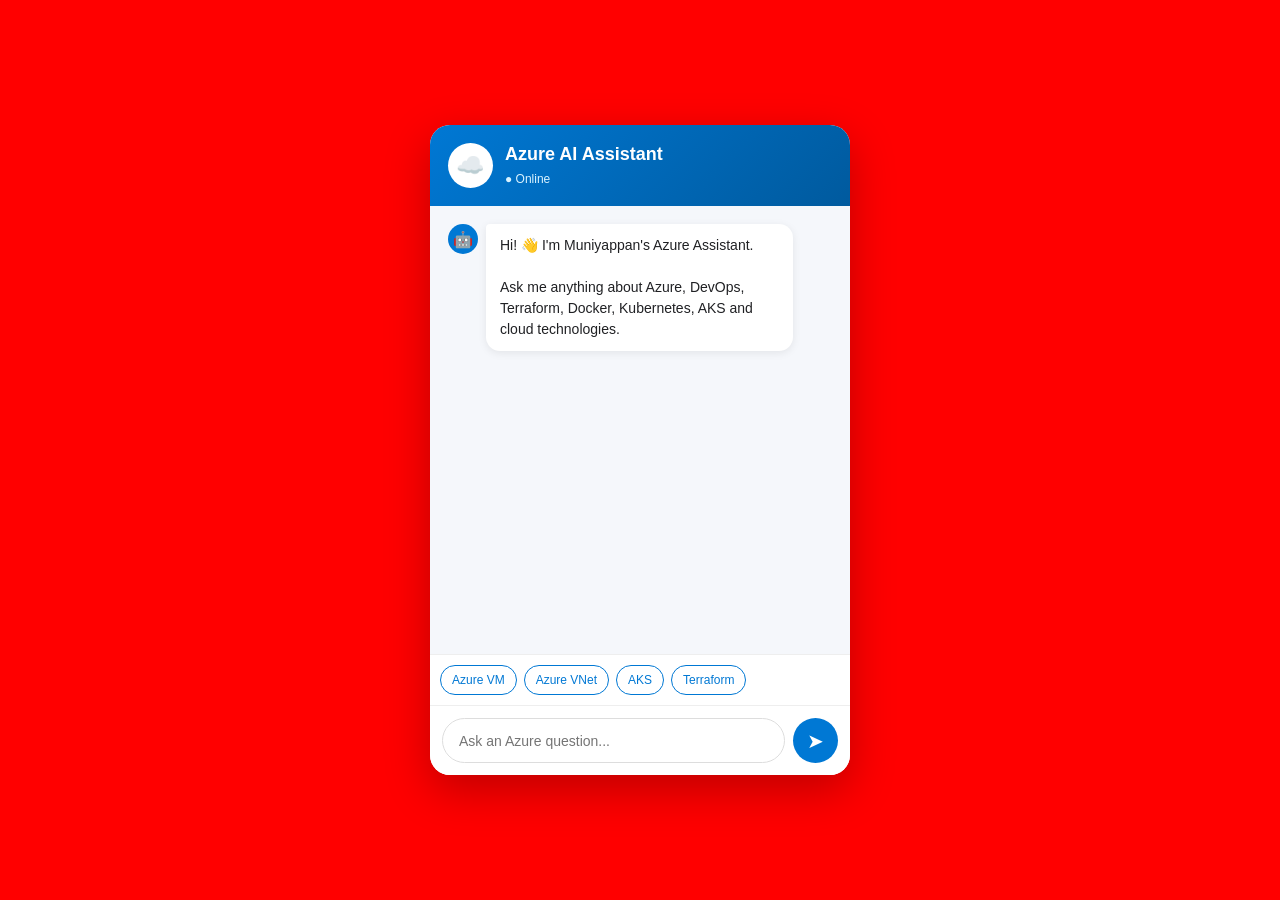
==== chatbot/index.html @ 2e25ce1d "Add standalone Azure AI chatbot" ====
<!DOCTYPE html>
<html lang="en">
<head>
    <meta charset="UTF-8">
    <meta name="viewport" content="width=device-width, initial-scale=1.0">

    <title>Azure AI Assistant</title>

    <link rel="stylesheet" href="chatbot.css">
</head>

<body>

    <div class="chatbot-container">

        <!-- Header -->
        <div class="chat-header">
            <div class="bot-avatar">☁️</div>

            <div class="bot-info">
                <h2>Azure AI Assistant</h2>
                <span>● Online</span>
            </div>
        </div>


        <!-- Chat Messages -->
        <div class="chat-messages" id="chatMessages">

            <div class="message bot-message">
                <div class="message-avatar">🤖</div>

                <div class="message-content">
                    Hi! 👋 I'm Muniyappan's Azure Assistant.
                    <br><br>
                    Ask me anything about Azure, DevOps, Terraform,
                    Docker, Kubernetes, AKS and cloud technologies.
                </div>
            </div>

        </div>


        <!-- Quick Questions -->
        <div class="quick-questions">

            <button onclick="askQuestion('What is Azure VM?')">
                Azure VM
            </button>

            <button onclick="askQuestion('What is Azure VNet?')">
                Azure VNet
            </button>

            <button onclick="askQuestion('What is AKS?')">
                AKS
            </button>

            <button onclick="askQuestion('What is Terraform?')">
                Terraform
            </button>

        </div>


        <!-- Input -->
        <div class="chat-input-area">

            <input
                type="text"
                id="userInput"
                placeholder="Ask an Azure question..."
                autocomplete="off"
            >

            <button id="sendButton" onclick="sendMessage()">
                ➤
            </button>

        </div>

    </div>

    <script src="chatbot.js"></script>

</body>
</html>
---- chatbot/chatbot.css ----
body {
    background: red !important;
}
* {
    margin: 0;
    padding: 0;
    box-sizing: border-box;
}

body {
    font-family: Arial, sans-serif;
    background: #f5f7fb;
    min-height: 100vh;
    display: flex;
    justify-content: center;
    align-items: center;
}

.chatbot-container {
    width: 420px;
    height: 650px;
    background: white;
    border-radius: 20px;
    overflow: hidden;
    display: flex;
    flex-direction: column;
    box-shadow: 0 15px 45px rgba(0, 0, 0, 0.25);
}

.chat-header {
    background: linear-gradient(135deg, #0078d4, #005a9e);
    color: white;
    padding: 18px;
    display: flex;
    align-items: center;
    gap: 12px;
}

.bot-avatar {
    width: 45px;
    height: 45px;
    background: white;
    border-radius: 50%;
    display: flex;
    align-items: center;
    justify-content: center;
    font-size: 23px;
}

.bot-info h2 {
    font-size: 18px;
    margin-bottom: 4px;
}

.bot-info span {
    font-size: 12px;
    color: #d9f3ff;
}

.chat-messages {
    flex: 1;
    padding: 18px;
    overflow-y: auto;
    background: #f5f7fb;
}

.message {
    display: flex;
    margin-bottom: 16px;
    gap: 8px;
}

.message-avatar {
    width: 30px;
    height: 30px;
    background: #0078d4;
    color: white;
    border-radius: 50%;
    display: flex;
    align-items: center;
    justify-content: center;
    flex-shrink: 0;
}

.message-content {
    max-width: 80%;
    padding: 11px 14px;
    border-radius: 14px;
    font-size: 14px;
    line-height: 1.5;
}

.bot-message .message-content {
    background: white;
    color: #202124;
    border-top-left-radius: 4px;
    box-shadow: 0 2px 8px rgba(0, 0, 0, 0.08);
}

.user-message {
    justify-content: flex-end;
}

.user-message .message-content {
    background: #0078d4;
    color: white;
    border-top-right-radius: 4px;
}

.quick-questions {
    display: flex;
    gap: 7px;
    padding: 10px;
    overflow-x: auto;
    background: white;
    border-top: 1px solid #eee;
}

.quick-questions button {
    white-space: nowrap;
    padding: 7px 11px;
    border: 1px solid #0078d4;
    background: white;
    color: #0078d4;
    border-radius: 20px;
    cursor: pointer;
    font-size: 12px;
}

.quick-questions button:hover {
    background: #0078d4;
    color: white;
}

.chat-input-area {
    display: flex;
    padding: 12px;
    background: white;
    border-top: 1px solid #eee;
    gap: 8px;
}

.chat-input-area input {
    flex: 1;
    border: 1px solid #ddd;
    border-radius: 25px;
    padding: 12px 16px;
    outline: none;
    font-size: 14px;
}

.chat-input-area input:focus {
    border-color: #0078d4;
}

.chat-input-area button {
    width: 45px;
    height: 45px;
    border: none;
    border-radius: 50%;
    background: #0078d4;
    color: white;
    font-size: 20px;
    cursor: pointer;
}

.chat-input-area button:hover {
    background: #005a9e;
}

@media (max-width: 500px) {
    .chatbot-container {
        width: 100%;
        height: 100vh;
        border-radius: 0;
    }
}
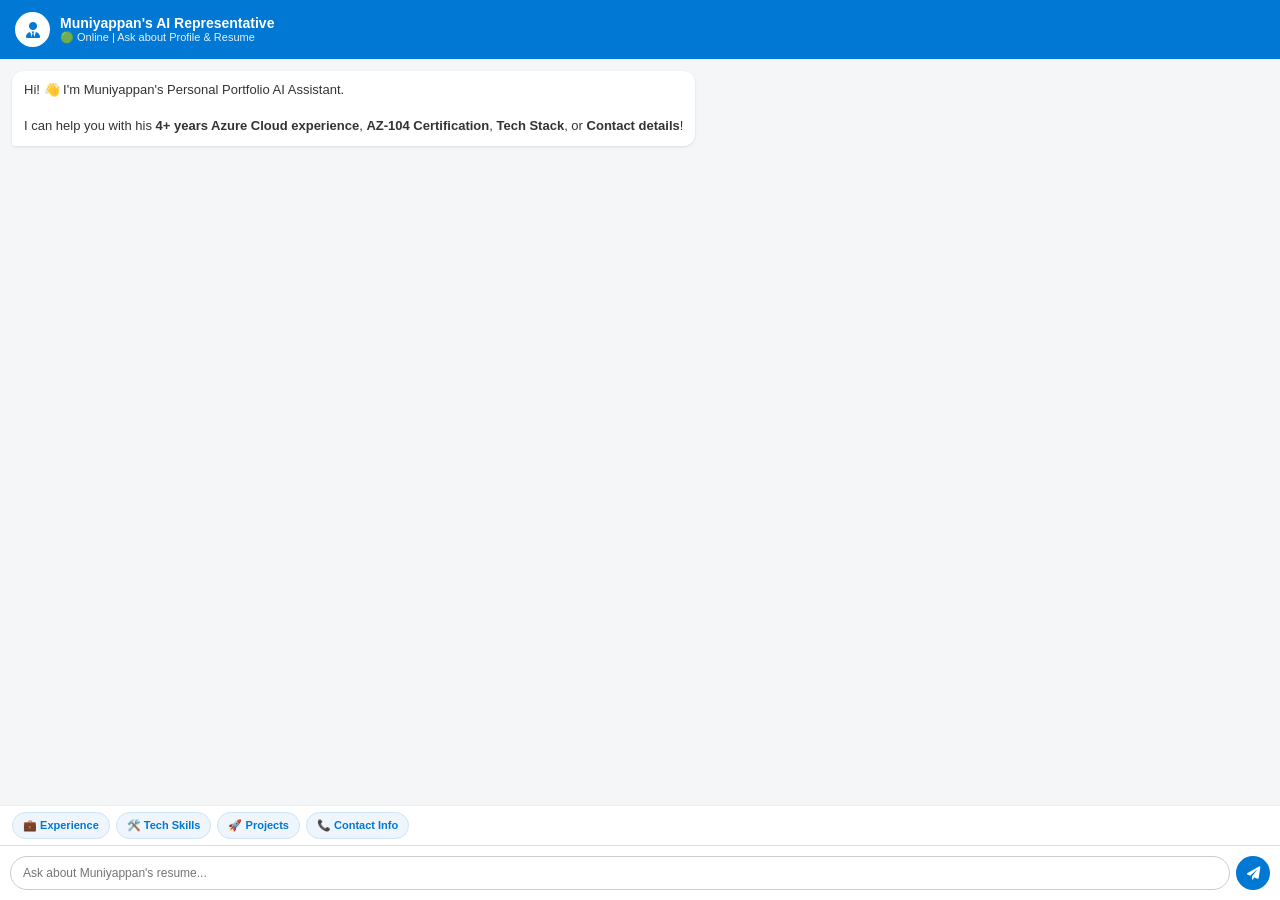
==== commit 078e21dd: "Updated chatbot code to Recruiter AI Assistant UI" ====
--- a/chatbot/index.html
+++ b/chatbot/index.html
@@ -1,87 +1,128 @@
 <!DOCTYPE html>
 <html lang="en">
 <head>
-    <meta charset="UTF-8">
-    <meta name="viewport" content="width=device-width, initial-scale=1.0">
+  <meta charset="UTF-8">
+  <meta name="viewport" content="width=device-width, initial-scale=1.0">
+  <title>Muniyappan's AI Representative</title>
+  <link rel="stylesheet" href="https://cdnjs.cloudflare.com/ajax/libs/font-awesome/6.0.0/css/all.min.css">
+  <style>
+    * { box-sizing: border-box; margin: 0; padding: 0; font-family: 'Segoe UI', sans-serif; }
+    body { background-color: #f8f9fa; height: 100vh; display: flex; flex-direction: column; }
+    
+    .header { background: #0078d4; color: white; padding: 12px 15px; display: flex; align-items: center; gap: 10px; }
+    .header-img { width: 35px; height: 35px; background: #fff; border-radius: 50%; display: flex; align-items: center; justify-content: center; color: #0078d4; font-weight: bold; }
+    .header-title { font-size: 14px; font-weight: bold; }
+    .header-status { font-size: 11px; opacity: 0.9; }
 
-    <title>Azure AI Assistant</title>
+    .chat-body { flex: 1; padding: 12px; overflow-y: auto; display: flex; flex-direction: column; gap: 10px; background: #f4f6f8; }
+    .msg { max-width: 85%; padding: 10px 12px; border-radius: 12px; font-size: 13px; line-height: 1.4; word-wrap: break-word; }
+    .bot-msg { background: white; color: #333; align-self: flex-start; border-bottom-left-radius: 2px; box-shadow: 0 1px 3px rgba(0,0,0,0.1); }
+    .user-msg { background: #0078d4; color: white; align-self: flex-end; border-bottom-right-radius: 2px; }
 
-    <link rel="stylesheet" href="chatbot.css">
+    .quick-btns { display: flex; gap: 6px; overflow-x: auto; padding: 6px 12px; background: #fff; border-top: 1px solid #eee; }
+    .q-btn { background: #eef5fc; color: #0078d4; border: 1px solid #cce4f7; padding: 6px 10px; border-radius: 15px; font-size: 11px; white-space: nowrap; cursor: pointer; font-weight: 600; }
+    .q-btn:hover { background: #0078d4; color: white; }
+
+    .input-box { display: flex; padding: 10px; background: white; border-top: 1px solid #ddd; }
+    .input-box input { flex: 1; border: 1px solid #ccc; padding: 8px 12px; border-radius: 20px; outline: none; font-size: 12px; }
+    .input-box button { background: #0078d4; color: white; border: none; width: 34px; height: 34px; border-radius: 50%; margin-left: 6px; cursor: pointer; }
+  </style>
 </head>
-
 <body>
 
-    <div class="chatbot-container">
+  <div class="header">
+    <div class="header-img"><i class="fas fa-user-tie"></i></div>
+    <div>
+      <div class="header-title">Muniyappan's AI Representative</div>
+      <div class="header-status">🟢 Online | Ask about Profile & Resume</div>
+    </div>
+  </div>
 
-        <!-- Header -->
-        <div class="chat-header">
-            <div class="bot-avatar">☁️</div>
+  <div class="chat-body" id="chatBody">
+    <div class="msg bot-msg">
+      Hi! 👋 I'm Muniyappan's Personal Portfolio AI Assistant.<br><br>
+      I can help you with his <b>4+ years Azure Cloud experience</b>, <b>AZ-104 Certification</b>, <b>Tech Stack</b>, or <b>Contact details</b>!
+    </div>
+  </div>
 
-            <div class="bot-info">
-                <h2>Azure AI Assistant</h2>
-                <span>● Online</span>
-            </div>
-        </div>
+  <div class="quick-btns">
+    <button class="q-btn" onclick="sendQuick('Tell me about Muniyappan\'s experience')">💼 Experience</button>
+    <button class="q-btn" onclick="sendQuick('What are his key skills?')">🛠️ Tech Skills</button>
+    <button class="q-btn" onclick="sendQuick('Show top projects')">🚀 Projects</button>
+    <button class="q-btn" onclick="sendQuick('How to contact Muniyappan?')">📞 Contact Info</button>
+  </div>
 
+  <div class="input-box">
+    <input type="text" id="userInput" placeholder="Ask about Muniyappan's resume..." onkeypress="if(event.key === 'Enter') sendMsg()">
+    <button onclick="sendMsg()"><i class="fas fa-paper-plane"></i></button>
+  </div>
 
-        <!-- Chat Messages -->
-        <div class="chat-messages" id="chatMessages">
+  <script>
+    const SYSTEM_PROMPT = `
+    You are the official AI Portfolio Representative for Muniyappan Ayyanar.
+    Your sole focus is to answer recruiters, hiring managers, and clients about Muniyappan's career and resume.
 
-            <div class="message bot-message">
-                <div class="message-avatar">🤖</div>
+    Candidate Information:
+    - Full Name: Muniyappan Ayyanar
+    - Title: Azure Cloud Engineer | AZ-104 Certified
+    - Experience: 4 years of experience in Cloud Operations, IaC, DevOps, and Identity Management.
+    - Work History:
+      * System Engineer at Infosys (Nov 2024 - Present): Automated Azure provisioning using Terraform/ARM (cut 50% manual effort), Managed Entra ID for 500+ users, Log Analytics/KQL dashboards, AKS microservices deployment with ArgoCD.
+      * System Administrator at Wipro Ltd / AKAL Info Systems (Apr 2022 - Nov 2024): Administered Entra ID for 1000+ users, Hybrid AD Sync, Intune endpoint compliance, reduced audit findings by 40%.
+    - Key Skills: Azure VMs, VNets, Entra ID, RBAC, Terraform, Bicep, ARM, AKS, Docker, Azure DevOps, ArgoCD, GitHub Actions, KQL, PowerShell, Python, ServiceNow.
+    - Certifications: AZ-104 (Azure Administrator Associate), AZ-900 (Azure Fundamentals).
+    - Education: B.E. in Electronics & Communication Engineering (Anna University, 2021).
+    - Contact: Email: muniyappan022000@gmail.com | Phone: +91-9786060384 | Bengaluru, India
+    - Profiles: LinkedIn: linkedin.com/in/muniyappan-a-4937b8201 | GitHub: github.com/muniyappan1319
 
-                <div class="message-content">
-                    Hi! 👋 I'm Muniyappan's Azure Assistant.
-                    <br><br>
-                    Ask me anything about Azure, DevOps, Terraform,
-                    Docker, Kubernetes, AKS and cloud technologies.
-                </div>
-            </div>
+    Instructions:
+    - Only answer about Muniyappan's background, technical capabilities, certifications, and project experience.
+    - Keep answers professional, crisp, and recruiter-friendly.
+    `;
 
-        </div>
+    // Static fallback answers for quick buttons (instant response)
+    const QUICK_ANSWERS = {
+      "Tell me about Muniyappan's experience": "Muniyappan is an **AZ-104 Certified Azure Cloud Engineer** with **4 years of experience**.\n\n• **Infosys** (Nov 2024 - Present): Azure Cloud Operations, IaC (Terraform/ARM), AKS, ArgoCD & Log Analytics.\n• **Wipro Ltd** (Apr 2022 - Nov 2024): Cloud & Identity Ops (Entra ID for 1000+ users, Hybrid AD Sync & Intune).",
+      "What are his key skills?": "Here are Muniyappan's core technical competencies:\n\n• **Cloud & Infra:** Azure VMs, VNet, Load Balancers, Storage, AWS/GCP basics.\n• **Security & IAM:** Entra ID, RBAC, Conditional Access, MFA.\n• **IaC & DevOps:** Terraform, Bicep, ARM, Docker, AKS, Azure DevOps, ArgoCD, GitHub Actions.\n• **Scripting & Monitoring:** PowerShell, Python, KQL, Log Analytics, Azure Monitor.",
+      "Show top projects": "Key Projects by Muniyappan:\n\n1. **AKS Microservices Voting App:** Built CI/CD pipelines in Azure DevOps (YAML) + GitOps with ArgoCD.\n2. **On-Prem AD to Entra ID Migration:** Migrated 5,000+ users with Azure AD Connect & DR planning.\n3. **Enterprise Azure Automation:** Automated VM/VNet provisioning via Terraform (reduced 50% effort).",
+      "How to contact Muniyappan?": "You can reach out to Muniyappan directly:\n\n📧 **Email:** muniyappan022000@gmail.com\n📞 **Phone:** +91-9786060384\n📍 **Location:** Bengaluru, India\n🔗 **LinkedIn:** linkedin.com/in/muniyappan-a-4937b8201"
+    };
 
+    function sendQuick(text) {
+      appendMsg(text, 'user-msg');
+      if (QUICK_ANSWERS[text]) {
+        setTimeout(() => appendMsg(QUICK_ANSWERS[text].replace(/\n/g, '<br>'), 'bot-msg'), 300);
+      } else {
+        fetchAI(text);
+      }
+    }
 
-        <!-- Quick Questions -->
-        <div class="quick-questions">
+    function sendMsg() {
+      const input = document.getElementById('userInput');
+      const val = input.value.trim();
+      if (!val) return;
+      
+      appendMsg(val, 'user-msg');
+      input.value = '';
 
-            <button onclick="askQuestion('What is Azure VM?')">
-                Azure VM
-            </button>
+      if (QUICK_ANSWERS[val]) {
+        appendMsg(QUICK_ANSWERS[val].replace(/\n/g, '<br>'), 'bot-msg');
+      } else {
+        // Fallback or generic AI reply
+        setTimeout(() => {
+          appendMsg(`Thanks for reaching out! For detailed inquiries about Muniyappan's profile, feel free to email him at <b>muniyappan022000@gmail.com</b> or call <b>+91-9786060384</b>.`, 'bot-msg');
+        }, 500);
+      }
+    }
 
-            <button onclick="askQuestion('What is Azure VNet?')">
-                Azure VNet
-            </button>
-
-            <button onclick="askQuestion('What is AKS?')">
-                AKS
-            </button>
-
-            <button onclick="askQuestion('What is Terraform?')">
-                Terraform
-            </button>
-
-        </div>
-
-
-        <!-- Input -->
-        <div class="chat-input-area">
-
-            <input
-                type="text"
-                id="userInput"
-                placeholder="Ask an Azure question..."
-                autocomplete="off"
-            >
-
-            <button id="sendButton" onclick="sendMessage()">
-                ➤
-            </button>
-
-        </div>
-
-    </div>
-
-    <script src="chatbot.js"></script>
-
+    function appendMsg(html, className) {
+      const body = document.getElementById('chatBody');
+      const div = document.createElement('div');
+      div.className = `msg ${className}`;
+      div.innerHTML = html;
+      body.appendChild(div);
+      body.scrollTop = body.scrollHeight;
+    }
+  </script>
 </body>
 </html>
